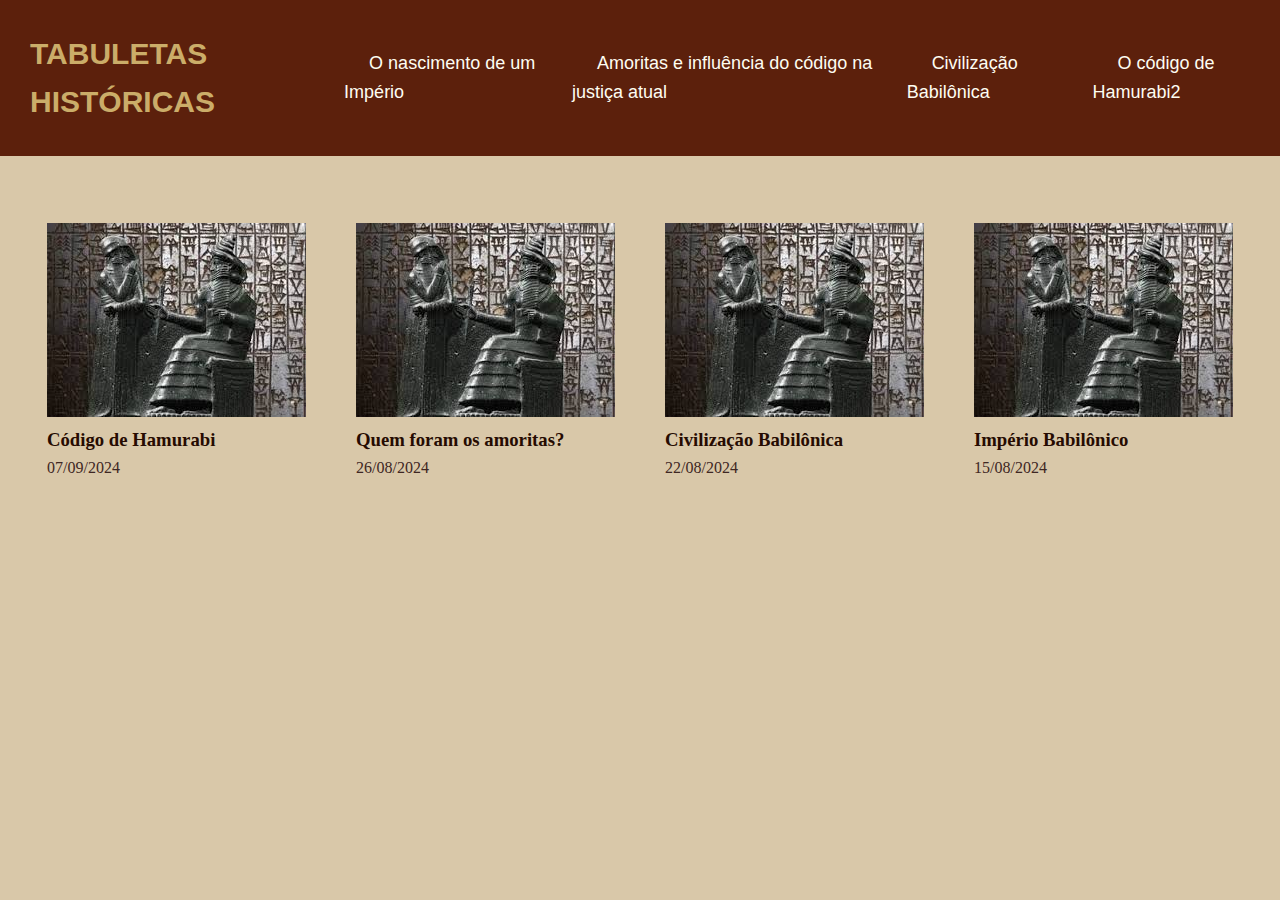
==== index.html @ 3be21df4 "Deletada o Hamurabi defeituoso" ====
<!DOCTYPE html>
<html lang="pt-br">
<head>
    <meta charset="UTF-8">
    <meta name="viewport" content="width=device-width, initial-scale=1.0">
    <link rel="shortcut icon" href="imagens/favicon.png" type="image/x-icon">
    <link rel="stylesheet" href="css/style.css">
    <title>Tabuletas Babilônicas</title>
</head>
<body>
    <header>
        <!-- <div id="top-header"><strong>TABULETAS HISTÓRICAS</strong></div> -->
        <nav>
            <ul id="bottom-header">
                <li id="top-header"><strong>TABULETAS HISTÓRICAS</strong></li>
                <li  class="menu"><a href="/nascimentoImperio.html">O nascimento de um Império</a></li>
                <li  class="menu"><a href="/amoritas.html">Amoritas e influência do código na justiça atual</a></li>
                <li  class="menu"><a href="/civilizacaoBabilonica.html">Civilização Babilônica</a></li>
                <li  class="menu"><a href="/hamurabi2.html">O código de Hamurabi2</a></li>
            </ul>
        </nav>
    </header>
    
    <main> 
        <div id="articles">
            <div class="article">
                <a href="hamurabi2.html">
                    <img src="imagens/Sem título.jpg">
                </a>
                <a href="hamurabi.html">
                    <h3>Código de Hamurabi</h3>
                </a>
                <p>07/09/2024</p>
            </div>
            <div class="article">
                <a href="amoritas.html">
                    <img src="imagens/Sem título.jpg">
                </a>
                <a href="amoritas.html">
                    <h3>Quem foram os amoritas?</h3>
                </a>
                <p>26/08/2024</p>
            </div>
            <div class="article">
                <a href="civilizacaoBabilonica.html">
                    <img src="imagens/Sem título.jpg">
                </a>
                <a href="civilizacaoBabilonica.html">
                    <h3>Civilização Babilônica</h3>
                </a>
                <p>22/08/2024</p>
            </div>
            <div class="article">
                <a href="nascimentoImperio.html">
                    <img src="imagens/Sem título.jpg">
                </a>
                <a href="nascimentoImperio.html">
                    <h3>Império Babilônico</h3>
                </a>
                <p>15/08/2024</p>
            </div>
        </div>
    </main>

    <!-- <footer>
        <span>
            &copy 2024 Tabuletas Históricas - Todos os direitos reservados.
        </span>
    </footer> -->
</body>
</html>
---- css/style.css ----
*{
    margin: 0;
    padding: 0;
}

body{ 
    background-color: #D9C8A9;
    font-family: 'Georgia'; 
    color: #3E2723;
    line-height: 1.6;
    margin-left: 150px; 
    margin-right: 150px; 
}

header{
    position: fixed;
    top: 0;
    left: 0;
    z-index: 1;
    width: 100%;
}

#top-header{
    font-size: 30px;
    color: #cbad69;
    background-color: #5C200C;
    padding: 20px;
    justify-content: center;
    display: flex;
}

#bottom-header{
    margin-top: 0;
    background-color: #5C200C;
    font-family:Impact, Haettenschweiler, 'Arial Narrow Bold', sans-serif;
    font-size: large;
    display: flex;
    justify-content: center;
    align-items: center;
    padding: 10px;
}

.menu{
    display: inline-block;
    margin-left: 20px; 
}

.menu a{
    color: #FEFDF2;
    margin: 0 15px;
    text-align: center;
    text-decoration: none;
    padding: 10px;
    transition: color 0.3s ease;
}

.menu a:hover{
    color: #cbad69;
}

h1{
    text-align: center;
    margin-top: 12%;
    font-size: 50px;
    color: #5C200C;
}

#articles{
    margin: 40px;
    margin-top: 70px;
    display: flex;
    justify-content: center;
    gap: 50px;
}

.article{
    margin-top: 17%;
}

.article a{
    text-decoration: none;
    color: #260B01;
}

.article a:hover{
    color: #5c200cc9;
}

/* footer{
    text-align: center;
    font-size: 15px;
    color: #FEFDF2;
    background-color: #52281c;
    padding: 10px;
} */
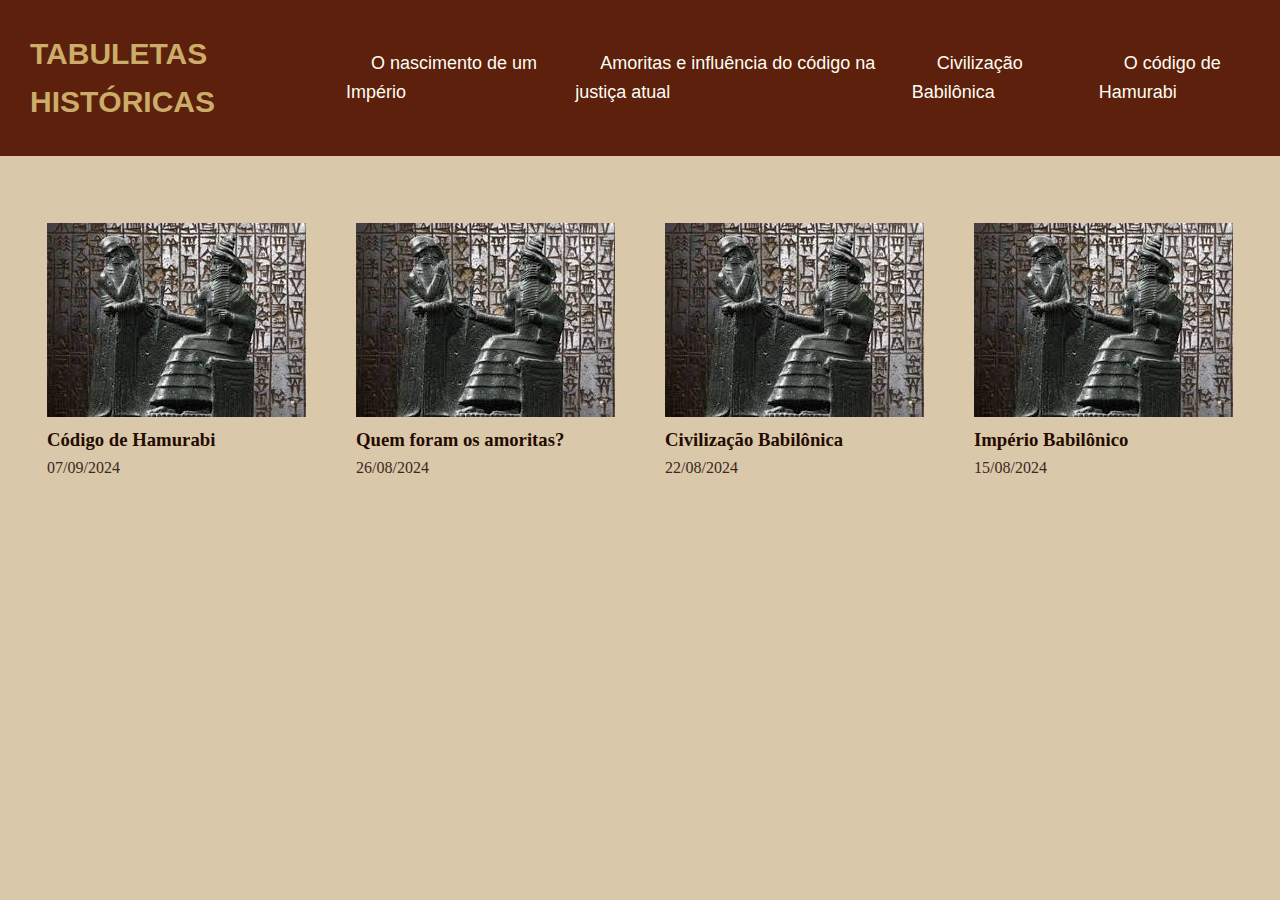
==== commit 8544e9bf: "Update index.html" ====
--- a/index.html
+++ b/index.html
@@ -13,10 +13,10 @@
         <nav>
             <ul id="bottom-header">
                 <li id="top-header"><strong>TABULETAS HISTÓRICAS</strong></li>
-                <li  class="menu"><a href="/nascimentoImperio.html">O nascimento de um Império</a></li>
-                <li  class="menu"><a href="/amoritas.html">Amoritas e influência do código na justiça atual</a></li>
-                <li  class="menu"><a href="/civilizacaoBabilonica.html">Civilização Babilônica</a></li>
-                <li  class="menu"><a href="/hamurabi2.html">O código de Hamurabi2</a></li>
+                <li  class="menu"><a href="nascimentoImperio.html">O nascimento de um Império</a></li>
+                <li  class="menu"><a href="amoritas.html">Amoritas e influência do código na justiça atual</a></li>
+                <li  class="menu"><a href="civilizacaoBabilonica.html">Civilização Babilônica</a></li>
+                <li  class="menu"><a href="hamurabi2.html">O código de Hamurabi</a></li>
             </ul>
         </nav>
     </header>
@@ -68,4 +68,4 @@
         </span>
     </footer> -->
 </body>
-</html>+</html>
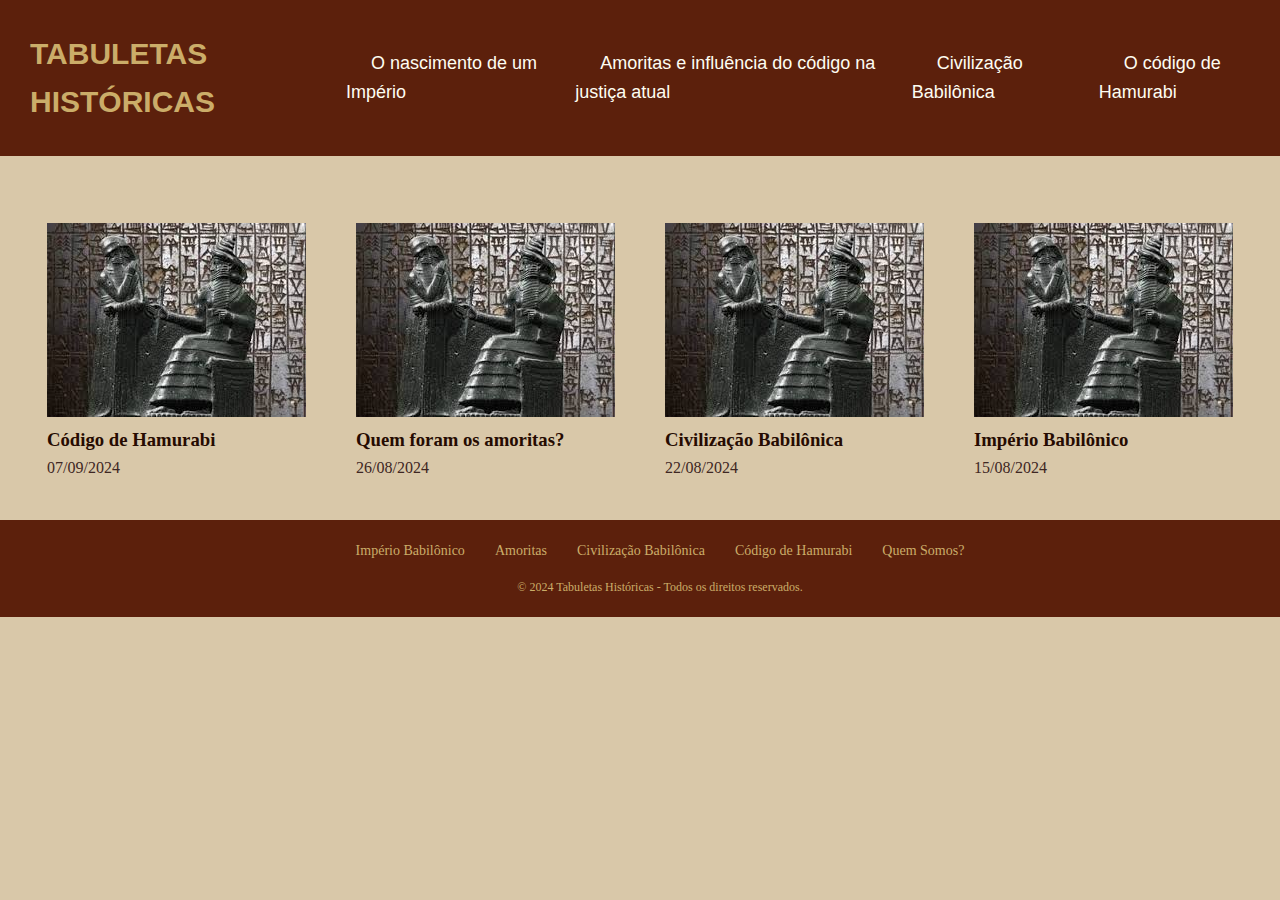
==== commit 75705569: "Update index.html" ====
--- a/index.html
+++ b/index.html
@@ -62,10 +62,17 @@
         </div>
     </main>
 
-    <!-- <footer>
-        <span>
-            &copy 2024 Tabuletas Históricas - Todos os direitos reservados.
-        </span>
-    </footer> -->
+    <footer>
+        <div class="footer-links">
+            <a href="nascimentoImperio.html">Império Babilônico</a>
+            <a href="amoritas.html">Amoritas</a>
+            <a href="civilizacaoBabilonica.html">Civilização Babilônica</a>
+            <a href="hamurabi2.html">Código de Hamurabi</a>
+            <a href="quemSomos.html">Quem Somos?</a>
+        </div>
+        <div class="bottom-footer">
+            <p>&copy; 2024 Tabuletas Históricas - Todos os direitos reservados.</p>
+        </div>
+    </footer>
 </body>
 </html>
--- a/css/style.css
+++ b/css/style.css
@@ -86,10 +86,34 @@
     color: #5c200cc9;
 }
 
-/* footer{
+footer {
+    background-color: #5C200C;
+    color: #FEFDF2;
+    padding: 20px;
     text-align: center;
-    font-size: 15px;
-    color: #FEFDF2;
-    background-color: #52281c;
-    padding: 10px;
-} */+    width: 100vw; /* Garante que o rodapé ocupe toda a largura da janela */
+    margin-left: calc(-50vw + 50%); /* Centraliza o rodapé */
+}
+
+.footer-links {
+    display: flex;
+    justify-content: center;
+    gap: 30px;
+    margin-bottom: 15px;
+}
+
+.footer-links a {
+    text-decoration: none;
+    color: #cbad69;
+    font-size: 14px;
+}
+
+.footer-links a:hover {
+    color: #fefdf2;
+}
+
+.bottom-footer p {
+    font-size: 12px;
+    margin-top: 10px;
+    color: #cbad69;
+}
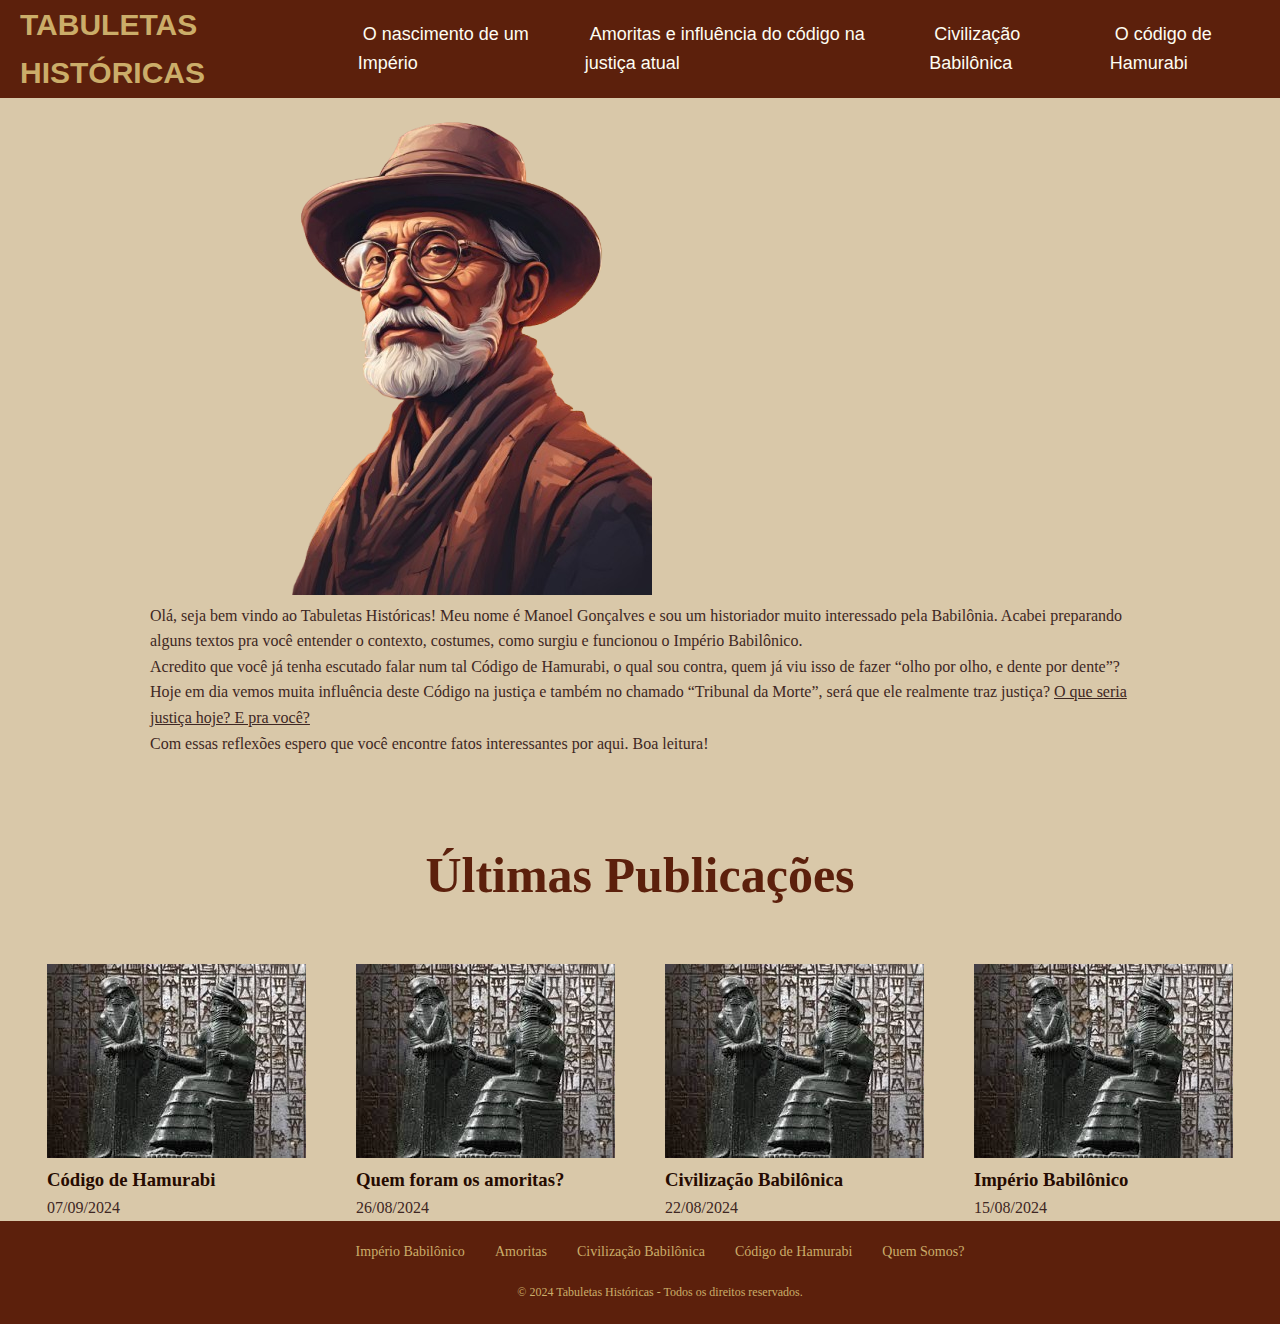
==== commit fa934478: "Organização" ====
--- a/index.html
+++ b/index.html
@@ -9,7 +9,6 @@
 </head>
 <body>
     <header>
-        <!-- <div id="top-header"><strong>TABULETAS HISTÓRICAS</strong></div> -->
         <nav>
             <ul id="bottom-header">
                 <li id="top-header"><strong>TABULETAS HISTÓRICAS</strong></li>
@@ -22,6 +21,11 @@
     </header>
     
     <main> 
+        <div id="narrator"></div>
+            <img src="imagens/narrador.png">
+            <p>Olá, seja bem vindo ao Tabuletas Históricas! Meu nome é Manoel Gonçalves e sou um historiador muito interessado pela Babilônia. Acabei preparando alguns textos pra você entender o contexto, costumes, como surgiu e funcionou o Império Babilônico. <br> Acredito que você já tenha escutado falar num tal Código de Hamurabi, o qual sou contra, quem já viu isso de fazer “olho por olho, e dente por dente”? Hoje em dia vemos muita influência deste Código na justiça e também no chamado “Tribunal da Morte”, será que ele realmente traz justiça? <ins>O que seria justiça hoje? E pra você?</ins> <br> Com essas reflexões espero que você encontre fatos interessantes por aqui. Boa leitura! </p>
+        </div>
+        <h1>Últimas Publicações</h1>
         <div id="articles">
             <div class="article">
                 <a href="hamurabi2.html">
@@ -70,9 +74,9 @@
             <a href="hamurabi2.html">Código de Hamurabi</a>
             <a href="quemSomos.html">Quem Somos?</a>
         </div>
-        <div class="bottom-footer">
-            <p>&copy; 2024 Tabuletas Históricas - Todos os direitos reservados.</p>
-        </div>
+        <span class="bottom-footer">
+            &copy; 2024 Tabuletas Históricas - Todos os direitos reservados.
+        </span>
     </footer>
 </body>
 </html>
--- a/css/style.css
+++ b/css/style.css
@@ -23,34 +23,30 @@
 #top-header{
     font-size: 30px;
     color: #cbad69;
-    background-color: #5C200C;
-    padding: 20px;
-    justify-content: center;
-    display: flex;
+    padding-left: 20px;
+    padding-right: 20px;
 }
 
 #bottom-header{
-    margin-top: 0;
     background-color: #5C200C;
     font-family:Impact, Haettenschweiler, 'Arial Narrow Bold', sans-serif;
     font-size: large;
     display: flex;
     justify-content: center;
     align-items: center;
-    padding: 10px;
 }
 
 .menu{
     display: inline-block;
-    margin-left: 20px; 
+    margin-left: 0 20px; 
+    padding: 20px 15px;
 }
 
 .menu a{
     color: #FEFDF2;
-    margin: 0 15px;
+    margin: 0 5px;
     text-align: center;
     text-decoration: none;
-    padding: 10px;
     transition: color 0.3s ease;
 }
 
@@ -58,23 +54,39 @@
     color: #cbad69;
 }
 
+#narrator{
+    margin-top: 10%;
+    display: flex;
+    justify-content: center;
+}
+
+#narrator img{
+    width: 12px;
+    padding-right: 25px;
+}
+
+#narrator p{
+    padding-top: 20px;
+    padding-left: 10px;
+    text-align: justify;
+    font-size: large;
+}
+
 h1{
     text-align: center;
-    margin-top: 12%;
+    margin-top: 8%;
     font-size: 50px;
     color: #5C200C;
 }
 
 #articles{
-    margin: 40px;
-    margin-top: 70px;
     display: flex;
     justify-content: center;
     gap: 50px;
 }
 
 .article{
-    margin-top: 17%;
+    margin-top: 5%;
 }
 
 .article a{
@@ -86,7 +98,7 @@
     color: #5c200cc9;
 }
 
-footer {
+footer{
     background-color: #5C200C;
     color: #FEFDF2;
     padding: 20px;
@@ -112,8 +124,8 @@
     color: #fefdf2;
 }
 
-.bottom-footer p {
+.bottom-footer{
     font-size: 12px;
     margin-top: 10px;
     color: #cbad69;
-}
+}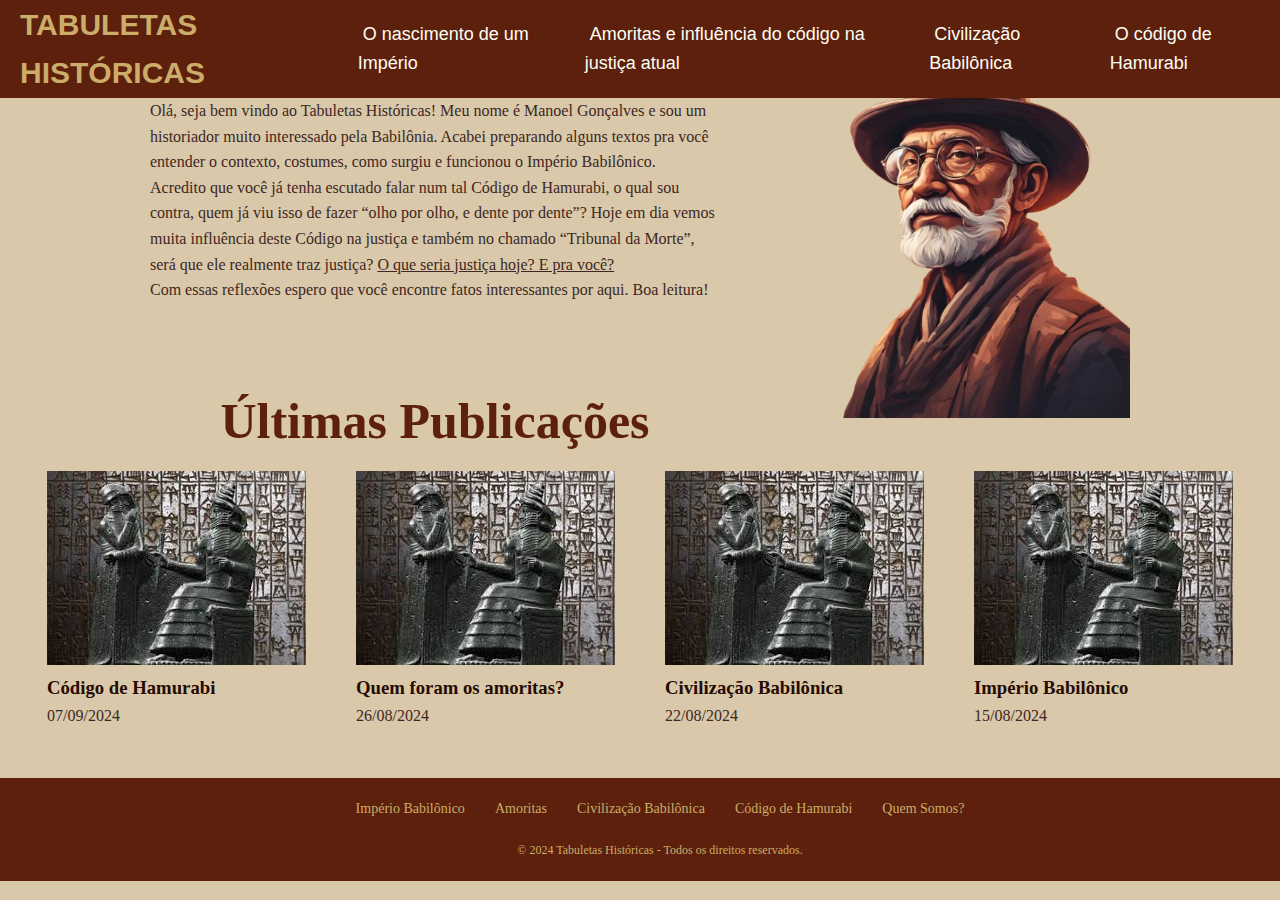
==== commit ef15b789: "Consertando erros de escrita" ====
--- a/index.html
+++ b/index.html
@@ -21,9 +21,15 @@
     </header>
     
     <main> 
-        <div id="narrator"></div>
-            <img src="imagens/narrador.png">
-            <p>Olá, seja bem vindo ao Tabuletas Históricas! Meu nome é Manoel Gonçalves e sou um historiador muito interessado pela Babilônia. Acabei preparando alguns textos pra você entender o contexto, costumes, como surgiu e funcionou o Império Babilônico. <br> Acredito que você já tenha escutado falar num tal Código de Hamurabi, o qual sou contra, quem já viu isso de fazer “olho por olho, e dente por dente”? Hoje em dia vemos muita influência deste Código na justiça e também no chamado “Tribunal da Morte”, será que ele realmente traz justiça? <ins>O que seria justiça hoje? E pra você?</ins> <br> Com essas reflexões espero que você encontre fatos interessantes por aqui. Boa leitura! </p>
+        <div id="narrator">
+        </div>
+            <img src="imagens/narrador.png" id="narrador">
+            <p>Olá, seja bem vindo ao Tabuletas Históricas! Meu nome é Manoel Gonçalves e sou um historiador muito interessado pela Babilônia. 
+            Acabei preparando alguns textos pra você entender o contexto, costumes, como surgiu e funcionou o Império Babilônico. <br> 
+            Acredito que você já tenha escutado falar num tal Código de Hamurabi, o qual sou contra, quem já viu isso de fazer “olho por olho, 
+            e dente por dente”? Hoje em dia vemos muita influência deste Código na justiça e também no chamado “Tribunal da Morte”, 
+            será que ele realmente traz justiça? <ins>O que seria justiça hoje? E pra você?</ins> <br> 
+            Com essas reflexões espero que você encontre fatos interessantes por aqui. Boa leitura! </p>
         </div>
         <h1>Últimas Publicações</h1>
         <div id="articles">
@@ -34,7 +40,7 @@
                 <a href="hamurabi.html">
                     <h3>Código de Hamurabi</h3>
                 </a>
-                <p>07/09/2024</p>
+                <p id="data">07/09/2024</p>
             </div>
             <div class="article">
                 <a href="amoritas.html">
@@ -43,7 +49,7 @@
                 <a href="amoritas.html">
                     <h3>Quem foram os amoritas?</h3>
                 </a>
-                <p>26/08/2024</p>
+                <p id="data">26/08/2024</p>
             </div>
             <div class="article">
                 <a href="civilizacaoBabilonica.html">
@@ -52,7 +58,7 @@
                 <a href="civilizacaoBabilonica.html">
                     <h3>Civilização Babilônica</h3>
                 </a>
-                <p>22/08/2024</p>
+                <p id="data">22/08/2024</p>
             </div>
             <div class="article">
                 <a href="nascimentoImperio.html">
@@ -61,7 +67,7 @@
                 <a href="nascimentoImperio.html">
                     <h3>Império Babilônico</h3>
                 </a>
-                <p>15/08/2024</p>
+                <p id="data">15/08/2024</p>
             </div>
         </div>
     </main>
--- a/css/style.css
+++ b/css/style.css
@@ -28,6 +28,7 @@
 }
 
 #bottom-header{
+    margin-top: 0;
     background-color: #5C200C;
     font-family:Impact, Haettenschweiler, 'Arial Narrow Bold', sans-serif;
     font-size: large;
@@ -86,7 +87,7 @@
 }
 
 .article{
-    margin-top: 5%;
+    margin-top: 10px;
 }
 
 .article a{
@@ -103,8 +104,8 @@
     color: #FEFDF2;
     padding: 20px;
     text-align: center;
-    width: 100vw; /* Garante que o rodapé ocupe toda a largura da janela */
-    margin-left: calc(-50vw + 50%); /* Centraliza o rodapé */
+    width: 100vw;
+    margin-left: calc(-50vw + 50%);
 }
 
 .footer-links {
@@ -128,4 +129,15 @@
     font-size: 12px;
     margin-top: 10px;
     color: #cbad69;
+}
+#narrador{
+    float: right;
+    margin-left: 10px;
+    margin-top: -60px;
+    width: 400px;
+    height: 380px;
+    margin-bottom:30px;  
+}
+#data {
+    padding-bottom: 50px;
 }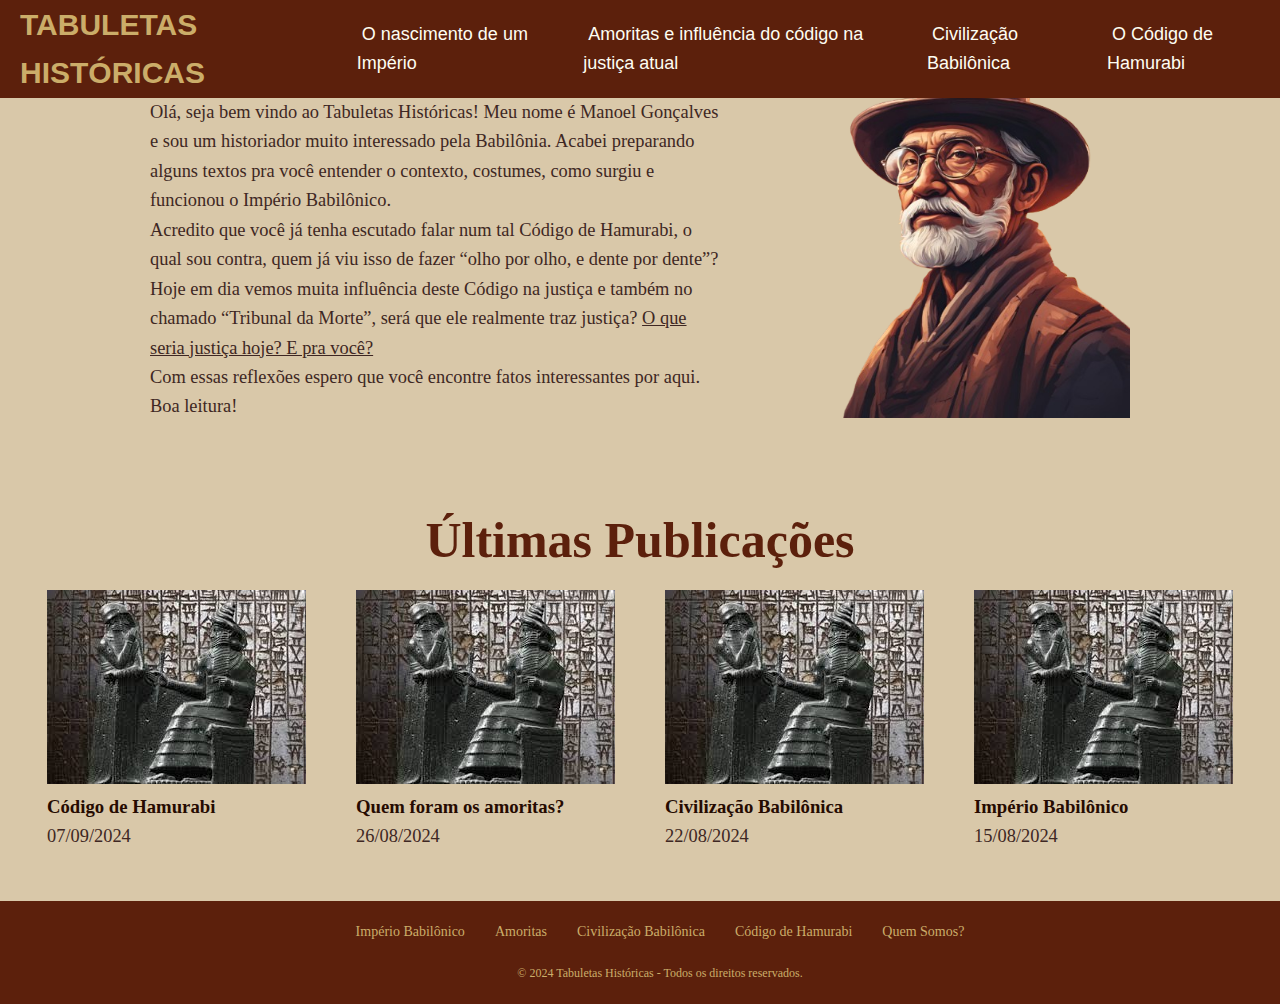
==== commit 7c6c4f70: "Retoques" ====
--- a/index.html
+++ b/index.html
@@ -15,7 +15,7 @@
                 <li  class="menu"><a href="nascimentoImperio.html">O nascimento de um Império</a></li>
                 <li  class="menu"><a href="amoritas.html">Amoritas e influência do código na justiça atual</a></li>
                 <li  class="menu"><a href="civilizacaoBabilonica.html">Civilização Babilônica</a></li>
-                <li  class="menu"><a href="hamurabi2.html">O código de Hamurabi</a></li>
+                <li  class="menu"><a href="hamurabi2.html">O Código de Hamurabi</a></li>
             </ul>
         </nav>
     </header>
--- a/css/style.css
+++ b/css/style.css
@@ -25,6 +25,7 @@
     color: #cbad69;
     padding-left: 20px;
     padding-right: 20px;
+    list-style-type: none;
 }
 
 #bottom-header{
@@ -115,13 +116,15 @@
     margin-bottom: 15px;
 }
 
-.footer-links a {
+.footer-links a,
+.bottom-footer a{
     text-decoration: none;
     color: #cbad69;
     font-size: 14px;
 }
 
-.footer-links a:hover {
+.footer-links a:hover,
+.bottom-footer a:hover{
     color: #fefdf2;
 }
 
@@ -130,6 +133,7 @@
     margin-top: 10px;
     color: #cbad69;
 }
+
 #narrador{
     float: right;
     margin-left: 10px;
@@ -138,6 +142,10 @@
     height: 380px;
     margin-bottom:30px;  
 }
-#data {
+#data{
     padding-bottom: 50px;
+}
+
+p{
+    font-size: 1.15rem;
 }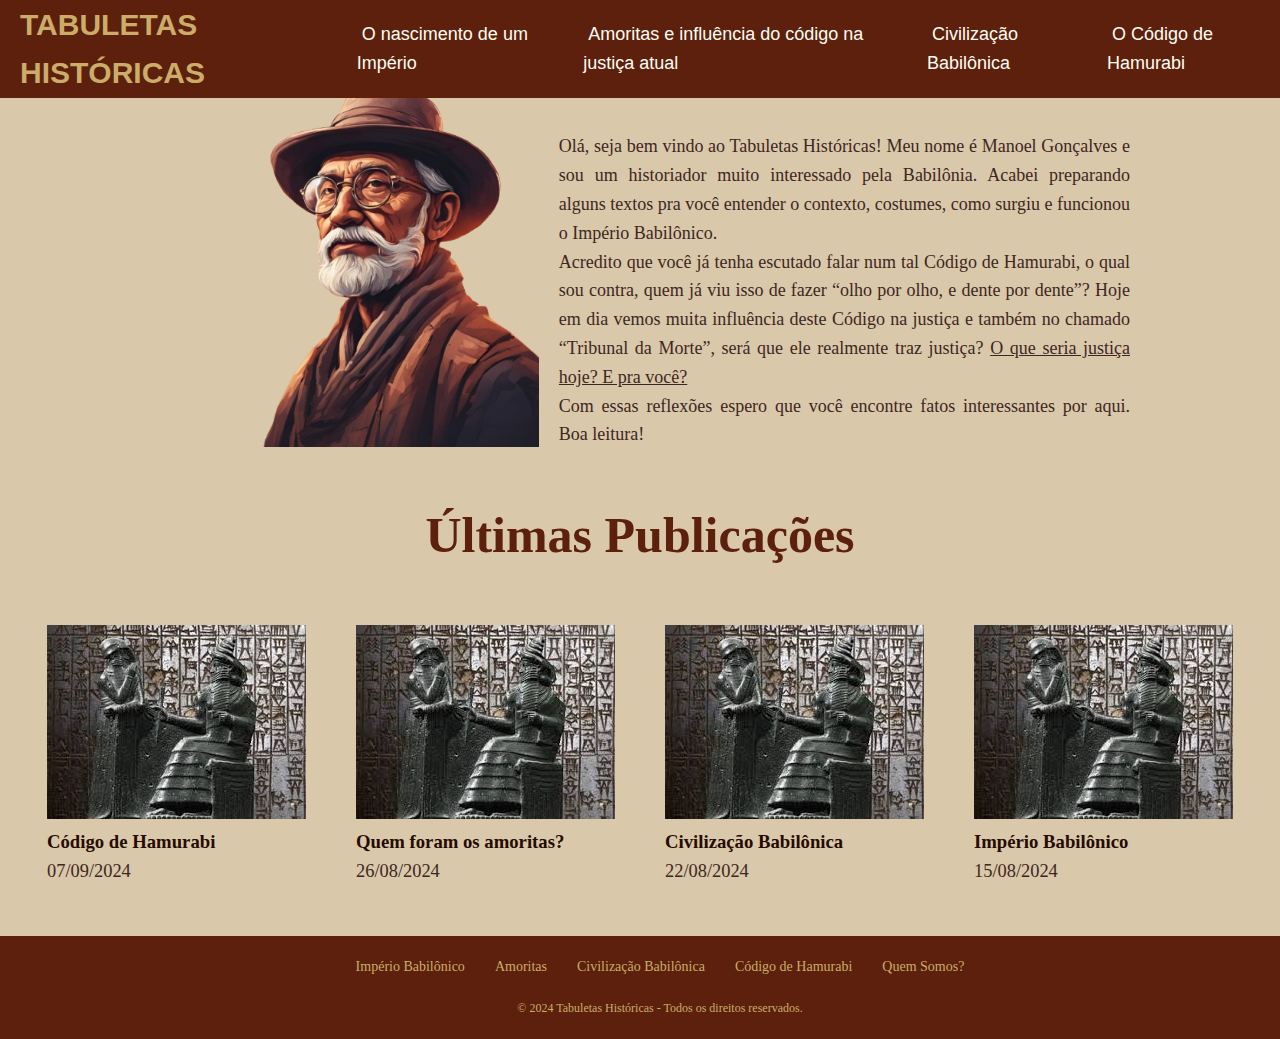
==== commit c49ef2d9: "Finalização" ====
--- a/index.html
+++ b/index.html
@@ -22,8 +22,7 @@
     
     <main> 
         <div id="narrator">
-        </div>
-            <img src="imagens/narrador.png" id="narrador">
+            <img src="imagens/narrador.png">
             <p>Olá, seja bem vindo ao Tabuletas Históricas! Meu nome é Manoel Gonçalves e sou um historiador muito interessado pela Babilônia. 
             Acabei preparando alguns textos pra você entender o contexto, costumes, como surgiu e funcionou o Império Babilônico. <br> 
             Acredito que você já tenha escutado falar num tal Código de Hamurabi, o qual sou contra, quem já viu isso de fazer “olho por olho, 
@@ -31,7 +30,7 @@
             será que ele realmente traz justiça? <ins>O que seria justiça hoje? E pra você?</ins> <br> 
             Com essas reflexões espero que você encontre fatos interessantes por aqui. Boa leitura! </p>
         </div>
-        <h1>Últimas Publicações</h1>
+        <h1 id="subtitle">Últimas Publicações</h1>
         <div id="articles">
             <div class="article">
                 <a href="hamurabi2.html">
--- a/css/style.css
+++ b/css/style.css
@@ -57,21 +57,30 @@
 }
 
 #narrator{
-    margin-top: 10%;
+    margin-top: 13%;
     display: flex;
     justify-content: center;
 }
 
 #narrator img{
-    width: 12px;
-    padding-right: 25px;
+    float: right;
+    margin-left: 5px;
+    margin-top: -60px;
+    width: 400px;
+    height: 380px;
+    margin-bottom:30px;
 }
 
 #narrator p{
-    padding-top: 20px;
-    padding-left: 10px;
+    padding-top: 5px;
+    padding-left: 20px;
     text-align: justify;
     font-size: large;
+}
+
+#subtitle{
+    margin-top: 18px;
+    margin-bottom: 40px;
 }
 
 h1{
@@ -134,14 +143,6 @@
     color: #cbad69;
 }
 
-#narrador{
-    float: right;
-    margin-left: 10px;
-    margin-top: -60px;
-    width: 400px;
-    height: 380px;
-    margin-bottom:30px;  
-}
 #data{
     padding-bottom: 50px;
 }
